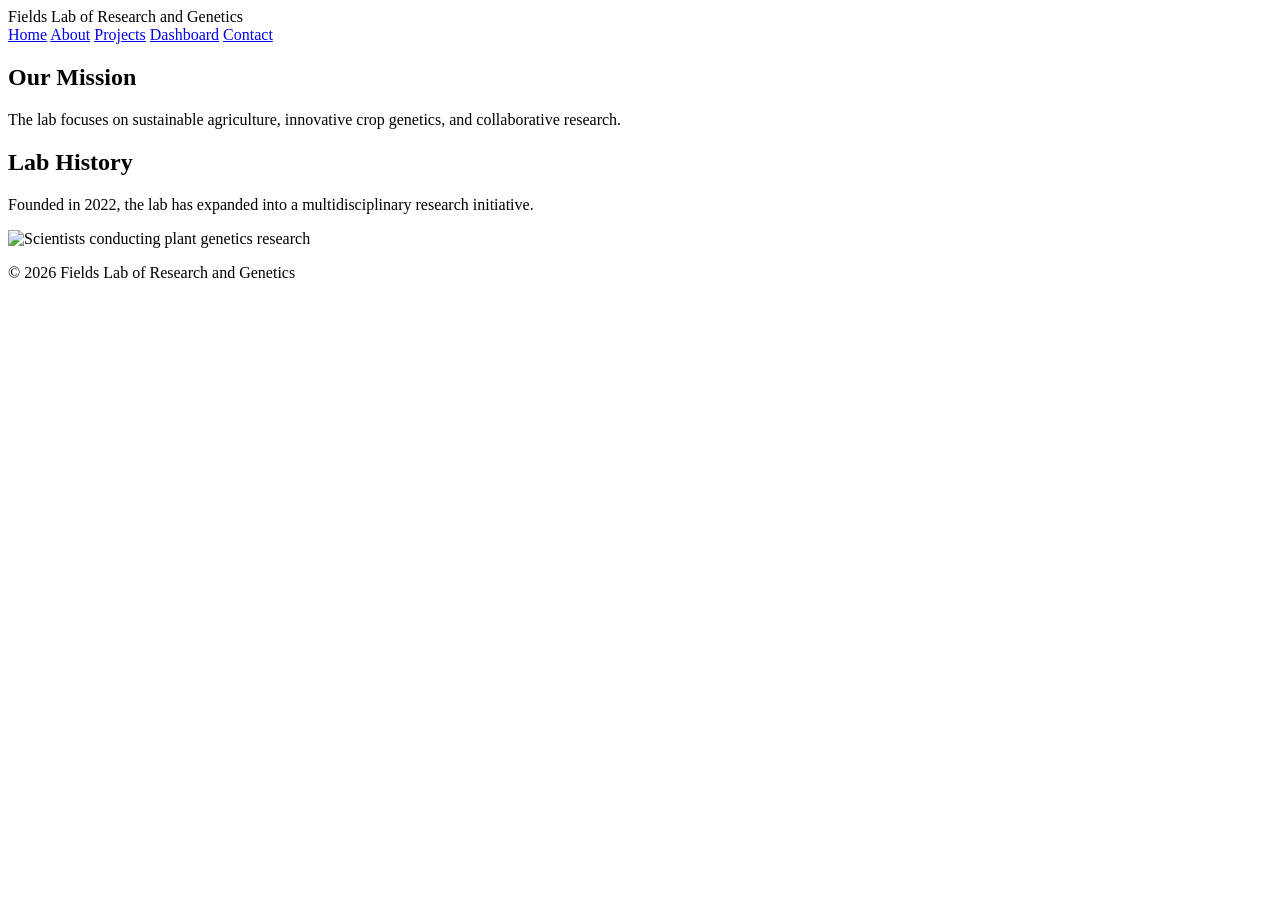
==== about.html @ d0694bb7 "Create about.html" ====
<!DOCTYPE html>
<html lang="en">
<head>
  <meta charset="UTF-8">
  <meta name="viewport" content="width=device-width, initial-scale=1.0">

  <title>About | Fields Lab</title>

  <link rel="stylesheet" href="style.css">
</head>

<body>

<header class="navbar">
  <div class="logo">Fields Lab of Research and Genetics</div>

  <nav class="nav-links">
    <a href="index.html">Home</a>
    <a href="about.html">About</a>
    <a href="projects.html">Projects</a>
    <a href="dashboard.html">Dashboard</a>
    <a href="contact.html">Contact</a>
  </nav>
</header>

  <main class="container">

  <section class="card">
    <h2 class="section-title">Our Mission</h2>

    <p>
      The lab focuses on sustainable agriculture,
      innovative crop genetics, and collaborative research.
    </p>
  </section>

  <section class="card">
    <h2 class="section-title">Lab History</h2>

    <p>
      Founded in 2022, the lab has expanded into a
      multidisciplinary research initiative.
    </p>

    <img src="https://images.unsplash.com/photo-1532094349884-543bc11b234d?auto=format&fit=crop&w=1200&q=80"
         alt="Scientists conducting plant genetics research"
         class="feature-image">
  </section>

</main>

<footer>
  <p>© 2026 Fields Lab of Research and Genetics</p>
</footer>

</body>
</html>
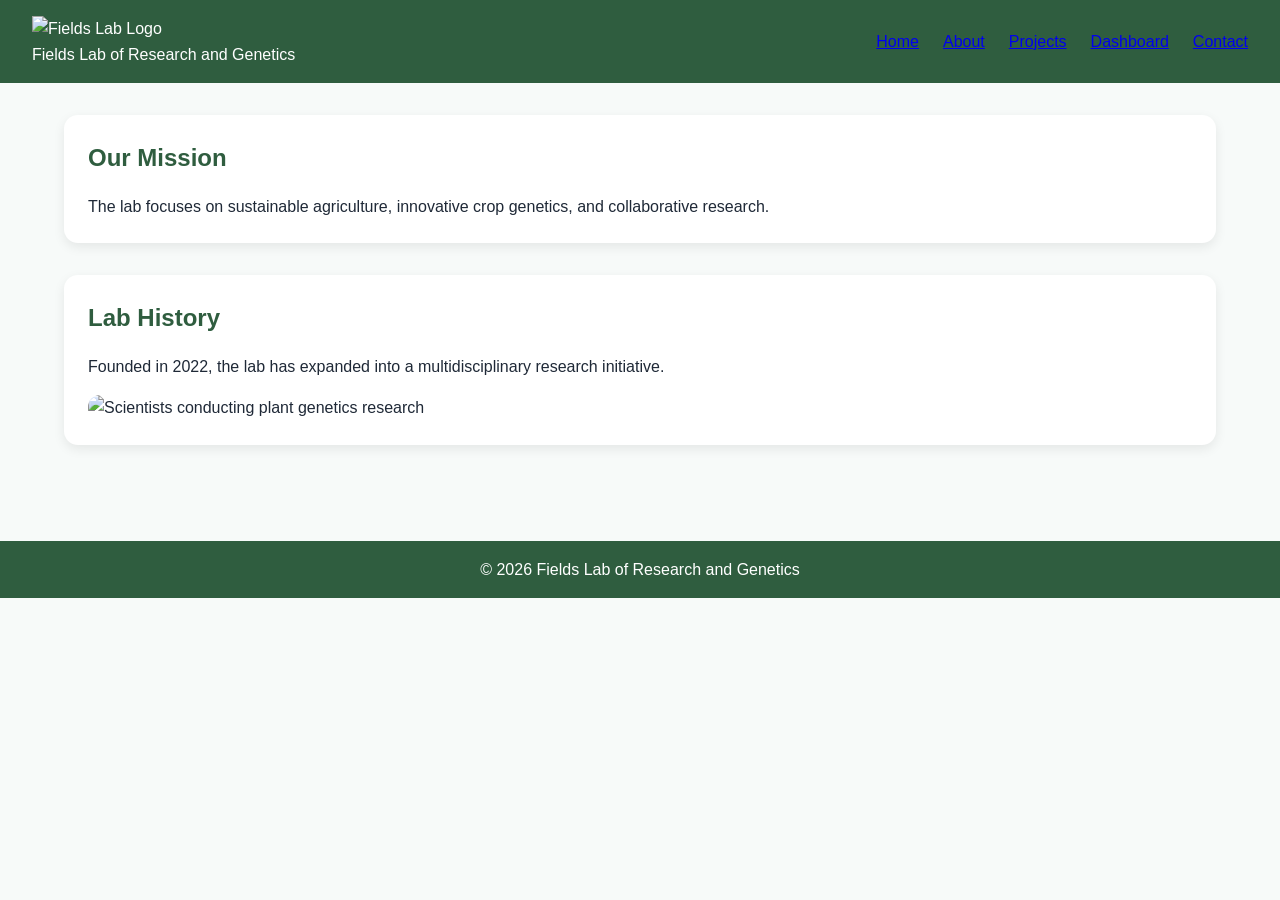
==== commit 8913a710: "Update about.html" ====
--- a/about.html
+++ b/about.html
@@ -12,7 +12,17 @@
 <body>
 
 <header class="navbar">
-  <div class="logo">Fields Lab of Research and Genetics</div>
+  <div class="logo-container">
+
+  <img src="images/Fields.png"
+       alt="Fields Lab Logo"
+       class="logo-image">
+
+  <div class="logo-text">
+    Fields Lab of Research and Genetics
+  </div>
+
+</div>
 
   <nav class="nav-links">
     <a href="index.html">Home</a>
--- a/style.css
+++ b/style.css
@@ -0,0 +1,155 @@
+:root {
+  --forest-green: #2f5d3f;
+  --brown: #7b5e3b;
+  --light-blue: #d9eef7;
+  --dark-text: #1f2937;
+  --light-bg: #f7faf9;
+  --white: #ffffff;
+  --border: #d7e2dc;
+  --shadow: 0 4px 12px rgba(0,0,0,0.08);
+}
+
+* {
+  margin: 0;
+  padding: 0;
+  box-sizing: border-box;
+}
+
+body {
+  font-family: "Inter", sans-serif;
+  background-color: var(--light-bg);
+  color: var(--dark-text);
+  line-height: 1.6;
+}
+
+.navbar {
+  background-color: var(--forest-green);
+  color: white;
+  padding: 1rem 2rem;
+  display: flex;
+  justify-content: space-between;
+  align-items: center;
+  flex-wrap: wrap;
+  }
+  
+  .logo {
+    font-size: 1.4rem;
+    font-weight: bold;
+  }
+  
+  .nav-links {
+    display: flex;
+    gap: 1.5rem;
+  }
+  
+  .nav-links a:hover {
+    color: var(--light-blue);
+  }
+  
+  .hero {
+    background: linear-gradient(
+        rgba(47, 93, 63, 0.85),
+        rgba(47, 93, 63, 0.85)
+      ),
+      url("https://images.unsplash.com/photo-1464226184884-fa280b87c399?auto=format&fit=crop&w=1400&q=80");
+  
+    background-size: cover;
+    background-position: center;
+    color: white;
+    text-align: center;
+    padding: 5rem 2rem;
+}
+
+.hero h1 {
+  font-size: 3rem;
+}
+
+.container {
+  width: 90%;
+  max-width: 1200px;
+  margin: auto;
+  padding: 2rem 0;
+}
+
+.card {
+  background: white;
+  padding: 1.5rem;
+  margin-bottom: 2rem;
+  border-radius: 14px;
+  box-shadow: var(--shadow);
+}
+
+.section-title {
+  margin-bottom: 1rem;
+  color: var(--forest-green);
+}
+
+.feature-image {
+  width: 100%;
+  border-radius: 12px;
+  margin-top: 1rem;
+}
+
+table {
+  width: 100%;
+  border-collapse: collapse;
+}
+
+th, td {
+  padding: 1rem;
+  border: 1px solid #ddd;
+}
+
+th {
+  background: var(--forest-green);
+  color: white;
+}
+
+form {
+  display: flex;
+  flex-direction: column;
+  gap: 1rem;
+}
+
+input,
+textarea,
+button {
+  padding: 0.8rem;
+  border-radius: 6px;
+  border: 1px solid #ccc;
+}
+
+button {
+  background: var(--forest-green);
+  color: white;
+  border: none;
+  cursor: pointer;
+}
+
+button:hover {
+  background: var(--brown);
+}
+
+footer {
+  background: var(--forest-green);
+  color: white;
+  text-align: center;
+  padding: 1rem;
+  margin-top: 2rem;
+}
+
+@media (max-width: 768px) {
+  .navbar {
+    flex-direction: column;
+    gap: 1rem;
+  }
+
+  .nav-links {
+    flex-wrap: wrap;
+    justify-content: center;
+  }
+
+  .hero h1 {
+    font-size: 2rem;
+  }
+}
